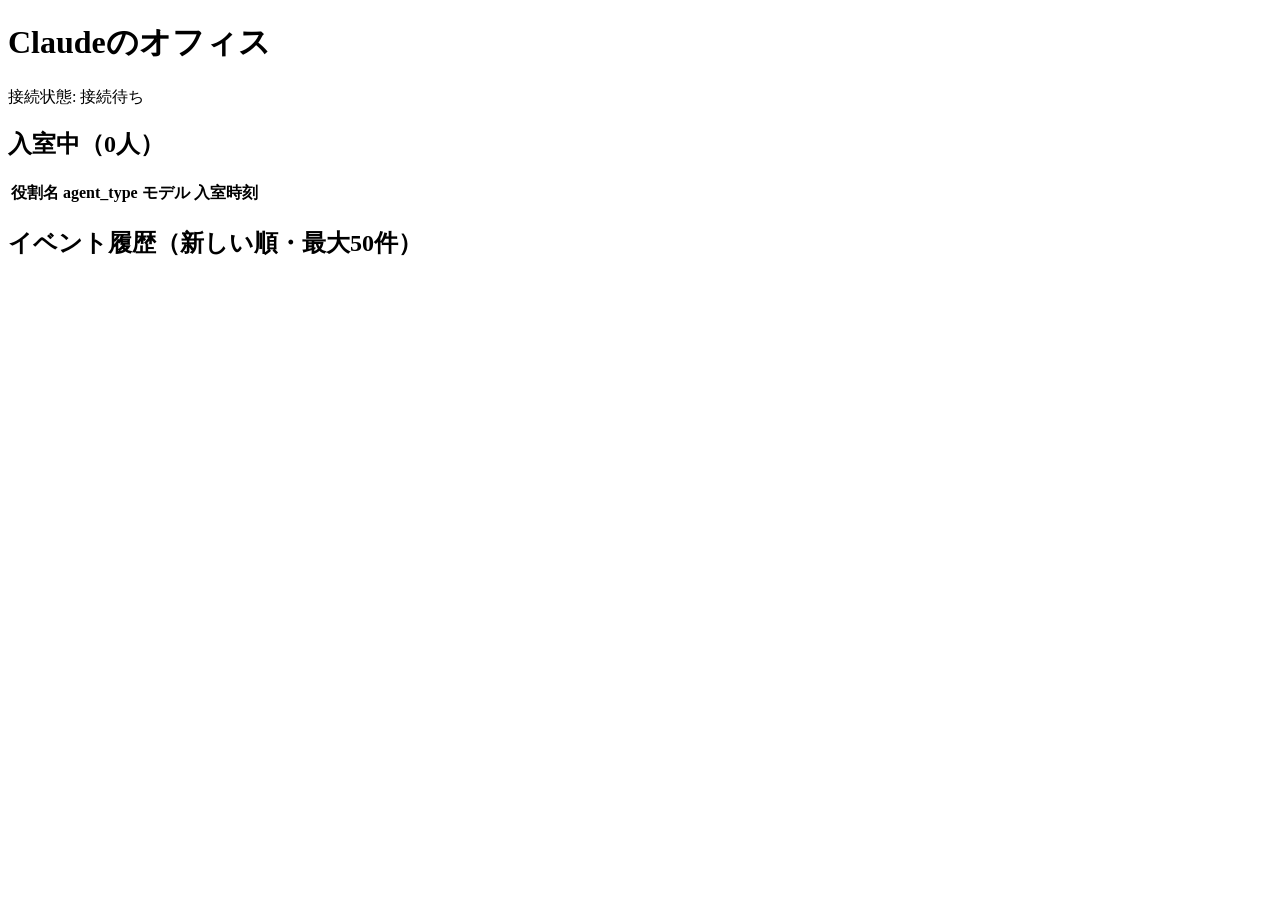
==== static/index.html @ fcf420a4 "初回コミット: claude-office Co-Authored-By: Claude Opus 5.5 <noreply@anthropic.com>" ====
<!DOCTYPE html>
<html lang="ja">
<head>
<meta charset="utf-8">
<title>Claudeのオフィス</title>
<link rel="stylesheet" href="/style.css">
</head>
<body>
<h1>Claudeのオフィス</h1>
<p>接続状態: <span id="connection-status" class="reconnecting">接続待ち</span></p>

<h2>入室中（<span id="agent-count">0</span>人）</h2>
<table>
  <thead>
    <tr><th>役割名</th><th>agent_type</th><th>モデル</th><th>入室時刻</th></tr>
  </thead>
  <tbody id="agent-table-body"></tbody>
</table>

<h2>イベント履歴（新しい順・最大50件）</h2>
<ul id="history-list"></ul>

<!-- 画面の動き（CSP のため HTML に直接書かず、別ファイルにしている） -->
<script src="/app.js"></script>
</body>
</html>
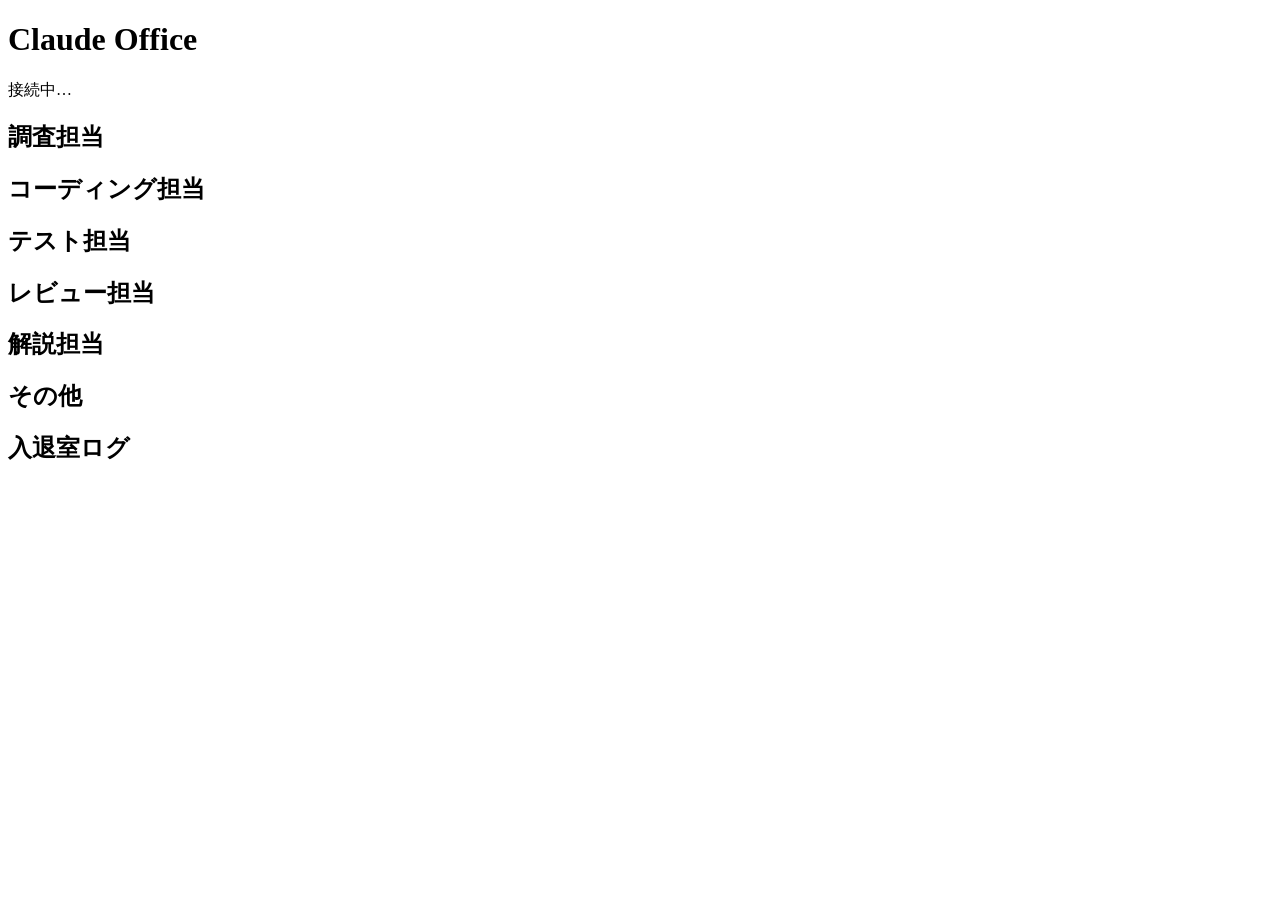
==== commit 1645e958: "オフィス画面のUIを拡張し、UI契約書と静的チェックツールを追加 - static/: オフィス画面（デスク・キャラクター表示）の HTML / CSS / JS を更新 - docs/ui_cont" ====
--- a/static/index.html
+++ b/static/index.html
@@ -1,26 +1,117 @@
-<!DOCTYPE html>
+<!doctype html>
 <html lang="ja">
 <head>
-<meta charset="utf-8">
-<title>Claudeのオフィス</title>
-<link rel="stylesheet" href="/style.css">
+  <meta charset="utf-8">
+  <meta name="viewport" content="width=device-width, initial-scale=1">
+  <title>Claude Office</title>
+  <link rel="stylesheet" href="/style.css">
+  <script src="/app.js" defer></script>
 </head>
-<body>
-<h1>Claudeのオフィス</h1>
-<p>接続状態: <span id="connection-status" class="reconnecting">接続待ち</span></p>
+<body data-mode="live">
+  <!-- ===== 上部：タイトルと接続状態 ===== -->
+  <header class="page-header">
+    <h1>Claude Office</h1>
+    <p id="connection-status" data-connection="connecting" role="status" aria-live="polite">接続中…</p>
+  </header>
 
-<h2>入室中（<span id="agent-count">0</span>人）</h2>
-<table>
-  <thead>
-    <tr><th>役割名</th><th>agent_type</th><th>モデル</th><th>入室時刻</th></tr>
-  </thead>
-  <tbody id="agent-table-body"></tbody>
-</table>
+  <main>
+    <!-- ===== デスク（役割ごとに1つ。順番固定） ===== -->
+    <section class="office" aria-label="デスク">
+      <section class="desk" data-role="researcher" data-count="0">
+        <h2 class="desk-label">調査担当</h2>
+        <div class="desk-seats"></div>
+      </section>
+      <section class="desk" data-role="coder" data-count="0">
+        <h2 class="desk-label">コーディング担当</h2>
+        <div class="desk-seats"></div>
+      </section>
+      <section class="desk" data-role="test-runner" data-count="0">
+        <h2 class="desk-label">テスト担当</h2>
+        <div class="desk-seats"></div>
+      </section>
+      <section class="desk" data-role="code-reviewer" data-count="0">
+        <h2 class="desk-label">レビュー担当</h2>
+        <div class="desk-seats"></div>
+      </section>
+      <section class="desk" data-role="code-explainer" data-count="0">
+        <h2 class="desk-label">解説担当</h2>
+        <div class="desk-seats"></div>
+      </section>
+      <section class="desk" data-role="other" data-count="0">
+        <h2 class="desk-label">その他</h2>
+        <div class="desk-seats"></div>
+      </section>
+    </section>
 
-<h2>イベント履歴（新しい順・最大50件）</h2>
-<ul id="history-list"></ul>
+    <!-- ===== 入退室ログ（新しい順・最大50件） ===== -->
+    <section class="activity" aria-labelledby="activity-title">
+      <h2 id="activity-title">入退室ログ</h2>
+      <ol id="activity-log"></ol>
+    </section>
+  </main>
 
-<!-- 画面の動き（CSP のため HTML に直接書かず、別ファイルにしている） -->
-<script src="/app.js"></script>
+  <!-- ===== キャラクター（ChatGPT が差し替える範囲 ここから） ===== -->
+  <template id="cat-researcher">
+    <svg viewBox="0 0 64 64" class="cat-svg" aria-hidden="true" focusable="false">
+      <polygon class="cat-ear" points="14,28 17,6 30,18" fill="#77b8b0"/>
+      <polygon class="cat-ear" points="50,28 47,6 34,18" fill="#77b8b0"/>
+      <circle class="cat-head" cx="32" cy="36" r="20" fill="#77b8b0"/>
+      <circle class="cat-eye" cx="25" cy="34" r="2.5" fill="#24303b"/>
+      <circle class="cat-eye" cx="39" cy="34" r="2.5" fill="#24303b"/>
+    </svg>
+  </template>
+  <template id="cat-coder">
+    <svg viewBox="0 0 64 64" class="cat-svg" aria-hidden="true" focusable="false">
+      <polygon class="cat-ear" points="14,28 17,6 30,18" fill="#8ca8e8"/>
+      <polygon class="cat-ear" points="50,28 47,6 34,18" fill="#8ca8e8"/>
+      <circle class="cat-head" cx="32" cy="36" r="20" fill="#8ca8e8"/>
+      <circle class="cat-eye" cx="25" cy="34" r="2.5" fill="#24303b"/>
+      <circle class="cat-eye" cx="39" cy="34" r="2.5" fill="#24303b"/>
+    </svg>
+  </template>
+  <template id="cat-test-runner">
+    <svg viewBox="0 0 64 64" class="cat-svg" aria-hidden="true" focusable="false">
+      <polygon class="cat-ear" points="14,28 17,6 30,18" fill="#e8b66b"/>
+      <polygon class="cat-ear" points="50,28 47,6 34,18" fill="#e8b66b"/>
+      <circle class="cat-head" cx="32" cy="36" r="20" fill="#e8b66b"/>
+      <circle class="cat-eye" cx="25" cy="34" r="2.5" fill="#24303b"/>
+      <circle class="cat-eye" cx="39" cy="34" r="2.5" fill="#24303b"/>
+    </svg>
+  </template>
+  <template id="cat-code-reviewer">
+    <svg viewBox="0 0 64 64" class="cat-svg" aria-hidden="true" focusable="false">
+      <polygon class="cat-ear" points="14,28 17,6 30,18" fill="#dc9292"/>
+      <polygon class="cat-ear" points="50,28 47,6 34,18" fill="#dc9292"/>
+      <circle class="cat-head" cx="32" cy="36" r="20" fill="#dc9292"/>
+      <circle class="cat-eye" cx="25" cy="34" r="2.5" fill="#24303b"/>
+      <circle class="cat-eye" cx="39" cy="34" r="2.5" fill="#24303b"/>
+    </svg>
+  </template>
+  <template id="cat-code-explainer">
+    <svg viewBox="0 0 64 64" class="cat-svg" aria-hidden="true" focusable="false">
+      <polygon class="cat-ear" points="14,28 17,6 30,18" fill="#b5a0e3"/>
+      <polygon class="cat-ear" points="50,28 47,6 34,18" fill="#b5a0e3"/>
+      <circle class="cat-head" cx="32" cy="36" r="20" fill="#b5a0e3"/>
+      <circle class="cat-eye" cx="25" cy="34" r="2.5" fill="#24303b"/>
+      <circle class="cat-eye" cx="39" cy="34" r="2.5" fill="#24303b"/>
+    </svg>
+  </template>
+  <template id="cat-generic">
+    <svg viewBox="0 0 64 64" class="cat-svg" aria-hidden="true" focusable="false">
+      <polygon class="cat-ear" points="14,28 17,6 30,18" fill="#b3b9b7"/>
+      <polygon class="cat-ear" points="50,28 47,6 34,18" fill="#b3b9b7"/>
+      <circle class="cat-head" cx="32" cy="36" r="20" fill="#b3b9b7"/>
+      <circle class="cat-eye" cx="25" cy="34" r="2.5" fill="#24303b"/>
+      <circle class="cat-eye" cx="39" cy="34" r="2.5" fill="#24303b"/>
+    </svg>
+  </template>
+  <template id="cat-absent">
+    <svg viewBox="0 0 64 64" class="cat-svg" aria-hidden="true" focusable="false">
+      <polygon class="cat-ear" points="14,28 17,6 30,18" fill="none" stroke="#9aa0a6" stroke-width="2" stroke-dasharray="4 3"/>
+      <polygon class="cat-ear" points="50,28 47,6 34,18" fill="none" stroke="#9aa0a6" stroke-width="2" stroke-dasharray="4 3"/>
+      <circle class="cat-head" cx="32" cy="36" r="20" fill="none" stroke="#9aa0a6" stroke-width="2" stroke-dasharray="4 3"/>
+    </svg>
+  </template>
+  <!-- ===== キャラクター（ChatGPT が差し替える範囲 ここまで） ===== -->
 </body>
 </html>
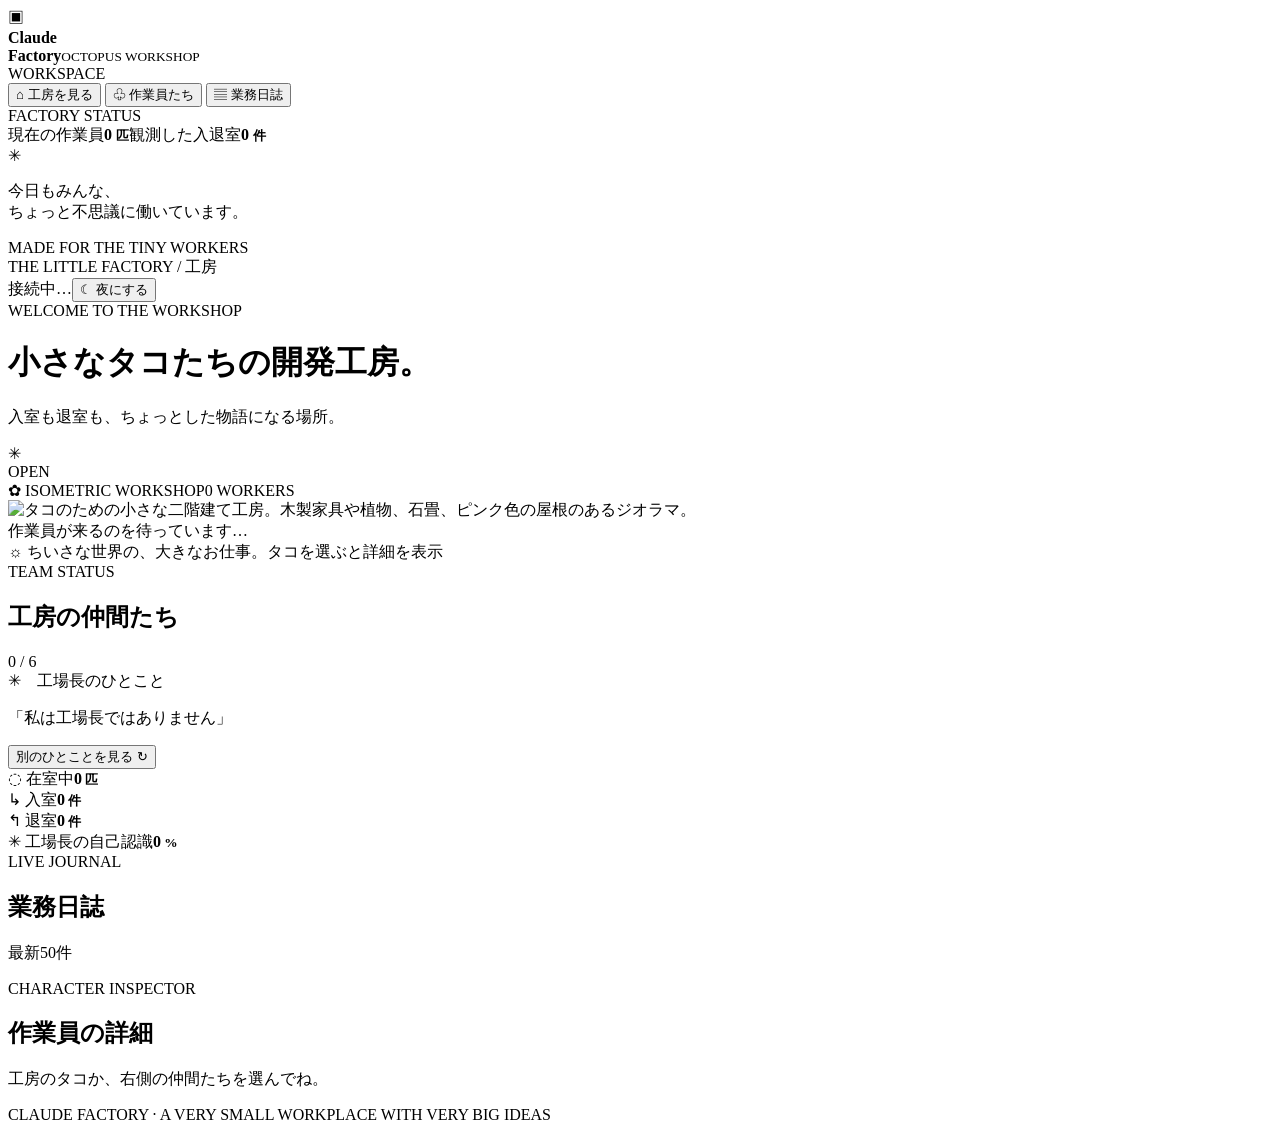
==== commit 92009866: "画面をタコの工房（Claude Factory）に作り直し - static/: ChatGPT 版のジオラマ工房デザイン（背景・タコの絵・レイアウト）を採用 - app.js: ChatGPT 版を" ====
--- a/static/index.html
+++ b/static/index.html
@@ -3,115 +3,59 @@
 <head>
   <meta charset="utf-8">
   <meta name="viewport" content="width=device-width, initial-scale=1">
-  <title>Claude Office</title>
+  <meta name="theme-color" content="#302838">
+  <title>Claude Factory | Octopus Workshop</title>
   <link rel="stylesheet" href="/style.css">
   <script src="/app.js" defer></script>
 </head>
 <body data-mode="live">
-  <!-- ===== 上部：タイトルと接続状態 ===== -->
-  <header class="page-header">
-    <h1>Claude Office</h1>
-    <p id="connection-status" data-connection="connecting" role="status" aria-live="polite">接続中…</p>
-  </header>
-
-  <main>
-    <!-- ===== デスク（役割ごとに1つ。順番固定） ===== -->
-    <section class="office" aria-label="デスク">
-      <section class="desk" data-role="researcher" data-count="0">
-        <h2 class="desk-label">調査担当</h2>
-        <div class="desk-seats"></div>
-      </section>
-      <section class="desk" data-role="coder" data-count="0">
-        <h2 class="desk-label">コーディング担当</h2>
-        <div class="desk-seats"></div>
-      </section>
-      <section class="desk" data-role="test-runner" data-count="0">
-        <h2 class="desk-label">テスト担当</h2>
-        <div class="desk-seats"></div>
-      </section>
-      <section class="desk" data-role="code-reviewer" data-count="0">
-        <h2 class="desk-label">レビュー担当</h2>
-        <div class="desk-seats"></div>
-      </section>
-      <section class="desk" data-role="code-explainer" data-count="0">
-        <h2 class="desk-label">解説担当</h2>
-        <div class="desk-seats"></div>
-      </section>
-      <section class="desk" data-role="other" data-count="0">
-        <h2 class="desk-label">その他</h2>
-        <div class="desk-seats"></div>
-      </section>
-    </section>
-
-    <!-- ===== 入退室ログ（新しい順・最大50件） ===== -->
-    <section class="activity" aria-labelledby="activity-title">
-      <h2 id="activity-title">入退室ログ</h2>
-      <ol id="activity-log"></ol>
-    </section>
-  </main>
-
-  <!-- ===== キャラクター（ChatGPT が差し替える範囲 ここから） ===== -->
-  <template id="cat-researcher">
-    <svg viewBox="0 0 64 64" class="cat-svg" aria-hidden="true" focusable="false">
-      <polygon class="cat-ear" points="14,28 17,6 30,18" fill="#77b8b0"/>
-      <polygon class="cat-ear" points="50,28 47,6 34,18" fill="#77b8b0"/>
-      <circle class="cat-head" cx="32" cy="36" r="20" fill="#77b8b0"/>
-      <circle class="cat-eye" cx="25" cy="34" r="2.5" fill="#24303b"/>
-      <circle class="cat-eye" cx="39" cy="34" r="2.5" fill="#24303b"/>
-    </svg>
-  </template>
-  <template id="cat-coder">
-    <svg viewBox="0 0 64 64" class="cat-svg" aria-hidden="true" focusable="false">
-      <polygon class="cat-ear" points="14,28 17,6 30,18" fill="#8ca8e8"/>
-      <polygon class="cat-ear" points="50,28 47,6 34,18" fill="#8ca8e8"/>
-      <circle class="cat-head" cx="32" cy="36" r="20" fill="#8ca8e8"/>
-      <circle class="cat-eye" cx="25" cy="34" r="2.5" fill="#24303b"/>
-      <circle class="cat-eye" cx="39" cy="34" r="2.5" fill="#24303b"/>
-    </svg>
-  </template>
-  <template id="cat-test-runner">
-    <svg viewBox="0 0 64 64" class="cat-svg" aria-hidden="true" focusable="false">
-      <polygon class="cat-ear" points="14,28 17,6 30,18" fill="#e8b66b"/>
-      <polygon class="cat-ear" points="50,28 47,6 34,18" fill="#e8b66b"/>
-      <circle class="cat-head" cx="32" cy="36" r="20" fill="#e8b66b"/>
-      <circle class="cat-eye" cx="25" cy="34" r="2.5" fill="#24303b"/>
-      <circle class="cat-eye" cx="39" cy="34" r="2.5" fill="#24303b"/>
-    </svg>
-  </template>
-  <template id="cat-code-reviewer">
-    <svg viewBox="0 0 64 64" class="cat-svg" aria-hidden="true" focusable="false">
-      <polygon class="cat-ear" points="14,28 17,6 30,18" fill="#dc9292"/>
-      <polygon class="cat-ear" points="50,28 47,6 34,18" fill="#dc9292"/>
-      <circle class="cat-head" cx="32" cy="36" r="20" fill="#dc9292"/>
-      <circle class="cat-eye" cx="25" cy="34" r="2.5" fill="#24303b"/>
-      <circle class="cat-eye" cx="39" cy="34" r="2.5" fill="#24303b"/>
-    </svg>
-  </template>
-  <template id="cat-code-explainer">
-    <svg viewBox="0 0 64 64" class="cat-svg" aria-hidden="true" focusable="false">
-      <polygon class="cat-ear" points="14,28 17,6 30,18" fill="#b5a0e3"/>
-      <polygon class="cat-ear" points="50,28 47,6 34,18" fill="#b5a0e3"/>
-      <circle class="cat-head" cx="32" cy="36" r="20" fill="#b5a0e3"/>
-      <circle class="cat-eye" cx="25" cy="34" r="2.5" fill="#24303b"/>
-      <circle class="cat-eye" cx="39" cy="34" r="2.5" fill="#24303b"/>
-    </svg>
-  </template>
-  <template id="cat-generic">
-    <svg viewBox="0 0 64 64" class="cat-svg" aria-hidden="true" focusable="false">
-      <polygon class="cat-ear" points="14,28 17,6 30,18" fill="#b3b9b7"/>
-      <polygon class="cat-ear" points="50,28 47,6 34,18" fill="#b3b9b7"/>
-      <circle class="cat-head" cx="32" cy="36" r="20" fill="#b3b9b7"/>
-      <circle class="cat-eye" cx="25" cy="34" r="2.5" fill="#24303b"/>
-      <circle class="cat-eye" cx="39" cy="34" r="2.5" fill="#24303b"/>
-    </svg>
-  </template>
-  <template id="cat-absent">
-    <svg viewBox="0 0 64 64" class="cat-svg" aria-hidden="true" focusable="false">
-      <polygon class="cat-ear" points="14,28 17,6 30,18" fill="none" stroke="#9aa0a6" stroke-width="2" stroke-dasharray="4 3"/>
-      <polygon class="cat-ear" points="50,28 47,6 34,18" fill="none" stroke="#9aa0a6" stroke-width="2" stroke-dasharray="4 3"/>
-      <circle class="cat-head" cx="32" cy="36" r="20" fill="none" stroke="#9aa0a6" stroke-width="2" stroke-dasharray="4 3"/>
-    </svg>
-  </template>
-  <!-- ===== キャラクター（ChatGPT が差し替える範囲 ここまで） ===== -->
+<div class="layout" id="app">
+  <aside class="rail" aria-label="メインメニュー">
+    <div class="logo"><span class="logo-mark" aria-hidden="true">▣</span><div><b>Claude<br>Factory</b><small>OCTOPUS WORKSHOP</small></div></div>
+    <div class="rail-caption">WORKSPACE</div>
+    <nav class="nav" aria-label="ページ内リンク">
+      <button type="button" class="nav-item chosen" data-scroll="workshop">⌂ <span>工房を見る</span></button>
+      <button type="button" class="nav-item" data-scroll="crew">♧ <span>作業員たち</span></button>
+      <button type="button" class="nav-item" data-scroll="journal">▤ <span>業務日誌</span></button>
+    </nav>
+    <div class="rail-caption">FACTORY STATUS</div>
+    <div class="rail-card"><span class="rail-label">現在の作業員</span><strong id="side-crew">0 <small>匹</small></strong><span class="rail-label">観測した入退室</span><strong id="side-events">0 <small>件</small></strong></div>
+    <div class="rail-message"><span class="asterisk">✳</span><p>今日もみんな、<br>ちょっと不思議に働いています。</p></div>
+    <span class="rail-foot">MADE FOR THE TINY WORKERS</span>
+  </aside>
+  <div class="stage-column">
+    <header class="topbar">
+      <div class="crumb">THE LITTLE FACTORY <span>/</span> 工房</div>
+      <div class="top-actions"><span class="chip" id="connection-status" data-connection="connecting" role="status" aria-live="polite">接続中…</span><button class="day-toggle" type="button" id="light-toggle" aria-label="昼夜の切り替え">☾ 夜にする</button></div>
+    </header>
+    <main>
+      <div class="heading"><div><span class="eyebrow">WELCOME TO THE WORKSHOP</span><h1>小さなタコたちの開発工房。</h1><p>入室も退室も、ちょっとした物語になる場所。</p></div><span class="heading-stamp">✳<br>OPEN</span></div>
+      <div class="content-grid">
+        <section class="workshop" id="workshop" aria-label="工房のジオラマ">
+          <div class="scene-top"><span>✿ ISOMETRIC WORKSHOP</span><span id="scene-population">0 WORKERS</span></div>
+          <div class="scene" id="scene">
+            <img class="background-art" src="/assets/workshop_background.png" alt="タコのための小さな二階建て工房。木製家具や植物、石畳、ピンク色の屋根のあるジオラマ。" draggable="false">
+            <div class="slot" data-role="researcher" aria-label="調査担当の作業場所"></div>
+            <div class="slot" data-role="coder" aria-label="コーディング担当の作業場所"></div>
+            <div class="slot" data-role="test-runner" aria-label="テスト担当の作業場所"></div>
+            <div class="slot" data-role="code-reviewer" aria-label="レビュー担当の作業場所"></div>
+            <div class="slot" data-role="code-explainer" aria-label="解説担当の作業場所"></div>
+            <div class="slot" data-role="other" aria-label="その他の作業場所"></div>
+            <div class="scene-empty" id="scene-empty">作業員が来るのを待っています…</div>
+          </div>
+          <div class="scene-bottom"><span>☼ ちいさな世界の、大きなお仕事。</span><span>タコを選ぶと詳細を表示</span></div>
+        </section>
+        <aside class="right-panels" id="crew">
+          <section class="panel crew-panel"><div class="panel-head"><div><span class="eyebrow">TEAM STATUS</span><h2>工房の仲間たち</h2></div><span class="pill" id="crew-total">0 / 6</span></div><div id="worker-list" class="worker-list"></div></section>
+          <section class="panel manager-panel"><div class="manager-title">✳　工場長のひとこと</div><p id="manager-quote">「私は工場長ではありません」</p><button type="button" id="next-quote">別のひとことを見る ↻</button></section>
+        </aside>
+      </div>
+      <div class="summary-strip" aria-label="工房の統計"><div><span>◌ 在室中</span><strong id="summary-present">0<small> 匹</small></strong></div><div><span>↳ 入室</span><strong id="summary-enter">0<small> 件</small></strong></div><div><span>↰ 退室</span><strong id="summary-leave">0<small> 件</small></strong></div><div><span>✳ 工場長の自己認識</span><strong>0<small> %</small></strong></div></div>
+      <div class="bottom-grid"><section class="panel journal" id="journal"><div class="panel-head"><div><span class="eyebrow">LIVE JOURNAL</span><h2>業務日誌</h2></div><span class="pill">最新50件</span></div><ol id="activity-log" aria-live="polite" aria-relevant="additions"></ol></section>
+      <section class="panel inspector"><div class="panel-head"><div><span class="eyebrow">CHARACTER INSPECTOR</span><h2>作業員の詳細</h2></div></div><div id="worker-detail" class="worker-detail"><p>工房のタコか、右側の仲間たちを選んでね。</p></div><div class="mock-controls" id="mock-controls" hidden><button type="button" id="mock-enter">＋ デモ入室</button><button type="button" id="mock-leave">− デモ退室</button></div></section></div>
+    </main>
+    <footer class="footer">CLAUDE FACTORY · A VERY SMALL WORKPLACE WITH VERY BIG IDEAS</footer>
+  </div>
+</div>
 </body>
 </html>
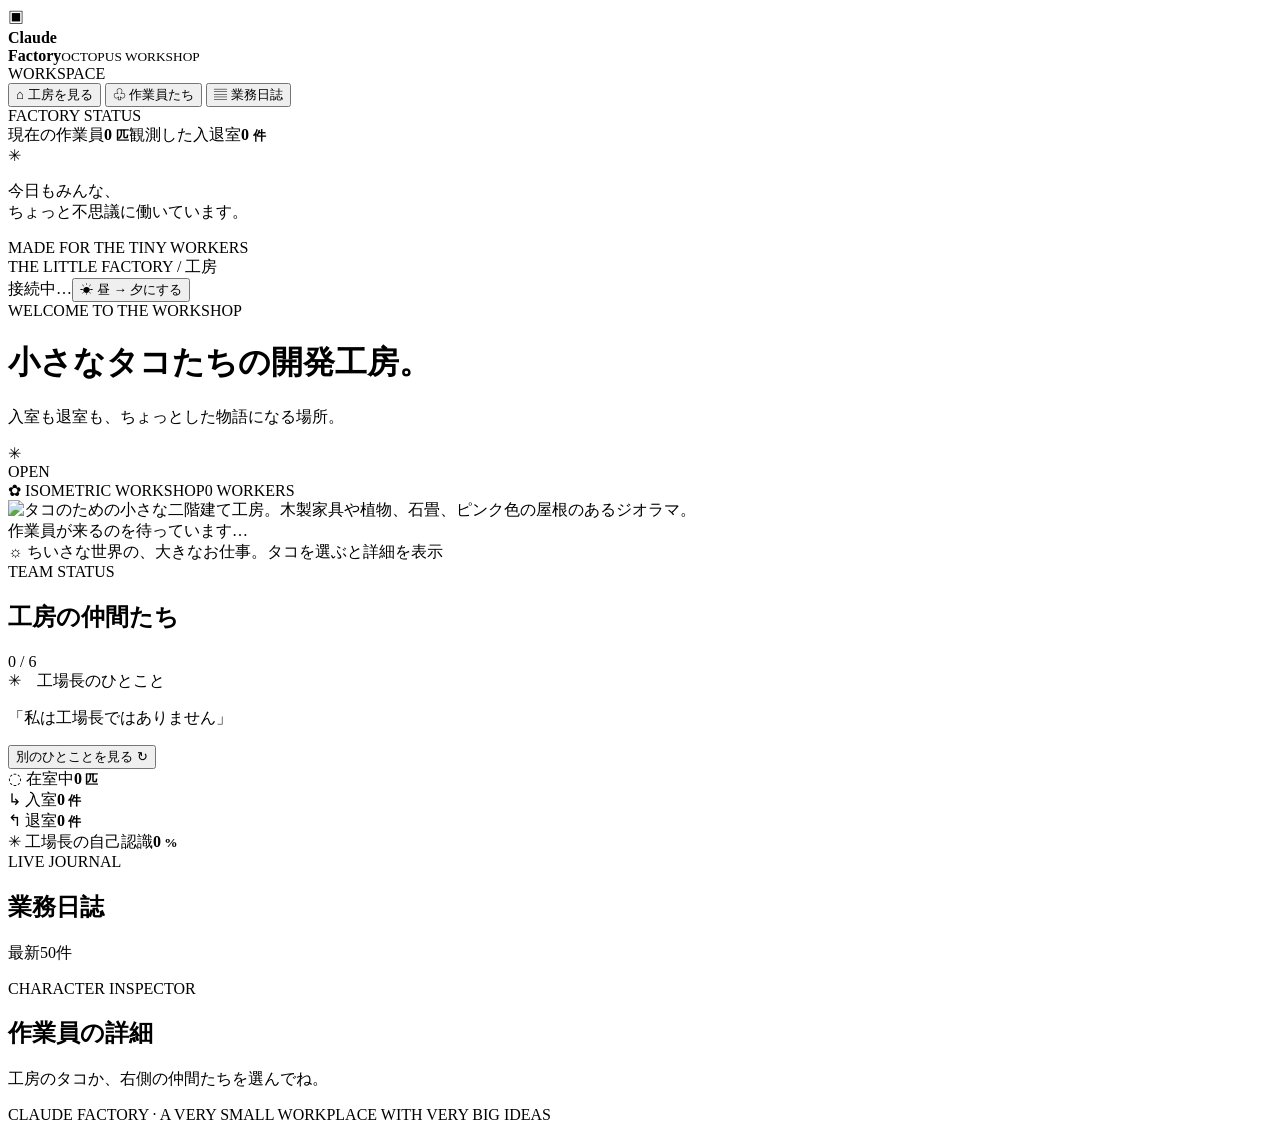
==== commit a750b1d1: "夜間照明（昼・夕・夜）とタコのモーションを追加 - 照明: #scene[data-light] で昼→夕→夜を切り替え。画面全体の filter をやめ、   色かぶり・月明かり・光スポット（窓・ラ" ====
--- a/static/index.html
+++ b/static/index.html
@@ -26,21 +26,36 @@
   <div class="stage-column">
     <header class="topbar">
       <div class="crumb">THE LITTLE FACTORY <span>/</span> 工房</div>
-      <div class="top-actions"><span class="chip" id="connection-status" data-connection="connecting" role="status" aria-live="polite">接続中…</span><button class="day-toggle" type="button" id="light-toggle" aria-label="昼夜の切り替え">☾ 夜にする</button></div>
+      <div class="top-actions"><span class="chip" id="connection-status" data-connection="connecting" role="status" aria-live="polite">接続中…</span><button class="day-toggle" type="button" id="light-toggle" aria-label="照明：いまは昼。押すと夕方にします">☀ 昼 → 夕にする</button></div>
     </header>
     <main>
       <div class="heading"><div><span class="eyebrow">WELCOME TO THE WORKSHOP</span><h1>小さなタコたちの開発工房。</h1><p>入室も退室も、ちょっとした物語になる場所。</p></div><span class="heading-stamp">✳<br>OPEN</span></div>
       <div class="content-grid">
         <section class="workshop" id="workshop" aria-label="工房のジオラマ">
           <div class="scene-top"><span>✿ ISOMETRIC WORKSHOP</span><span id="scene-population">0 WORKERS</span></div>
-          <div class="scene" id="scene">
+          <div class="scene" id="scene" data-light="day">
             <img class="background-art" src="/assets/workshop_background.png" alt="タコのための小さな二階建て工房。木製家具や植物、石畳、ピンク色の屋根のあるジオラマ。" draggable="false">
+            <div class="light-layer" id="light-layer" aria-hidden="true">
+              <div class="light-tint" data-tint="dusk"></div>
+              <div class="light-tint" data-tint="night"></div>
+              <div class="light-moon"></div>
+              <span class="light-spot" data-light-kind="window" data-spot="window-left-1"></span>
+              <span class="light-spot" data-light-kind="window" data-spot="window-left-2"></span>
+              <span class="light-spot" data-light-kind="window" data-spot="window-arch"></span>
+              <span class="light-spot" data-light-kind="window" data-spot="window-small"></span>
+              <span class="light-spot" data-light-kind="lantern" data-spot="lantern-1"></span>
+              <span class="light-spot" data-light-kind="lantern" data-spot="lantern-2"></span>
+              <span class="light-spot" data-light-kind="candle" data-spot="candle-1"></span>
+              <span class="light-spot" data-light-kind="candle" data-spot="candle-2"></span>
+              <span class="light-spot" data-light-kind="door" data-spot="door"></span>
+            </div>
             <div class="slot" data-role="researcher" aria-label="調査担当の作業場所"></div>
             <div class="slot" data-role="coder" aria-label="コーディング担当の作業場所"></div>
             <div class="slot" data-role="test-runner" aria-label="テスト担当の作業場所"></div>
             <div class="slot" data-role="code-reviewer" aria-label="レビュー担当の作業場所"></div>
             <div class="slot" data-role="code-explainer" aria-label="解説担当の作業場所"></div>
             <div class="slot" data-role="other" aria-label="その他の作業場所"></div>
+            <div class="scene-fx" id="scene-fx" aria-hidden="true"></div>
             <div class="scene-empty" id="scene-empty">作業員が来るのを待っています…</div>
           </div>
           <div class="scene-bottom"><span>☼ ちいさな世界の、大きなお仕事。</span><span>タコを選ぶと詳細を表示</span></div>
@@ -52,7 +67,7 @@
       </div>
       <div class="summary-strip" aria-label="工房の統計"><div><span>◌ 在室中</span><strong id="summary-present">0<small> 匹</small></strong></div><div><span>↳ 入室</span><strong id="summary-enter">0<small> 件</small></strong></div><div><span>↰ 退室</span><strong id="summary-leave">0<small> 件</small></strong></div><div><span>✳ 工場長の自己認識</span><strong>0<small> %</small></strong></div></div>
       <div class="bottom-grid"><section class="panel journal" id="journal"><div class="panel-head"><div><span class="eyebrow">LIVE JOURNAL</span><h2>業務日誌</h2></div><span class="pill">最新50件</span></div><ol id="activity-log" aria-live="polite" aria-relevant="additions"></ol></section>
-      <section class="panel inspector"><div class="panel-head"><div><span class="eyebrow">CHARACTER INSPECTOR</span><h2>作業員の詳細</h2></div></div><div id="worker-detail" class="worker-detail"><p>工房のタコか、右側の仲間たちを選んでね。</p></div><div class="mock-controls" id="mock-controls" hidden><button type="button" id="mock-enter">＋ デモ入室</button><button type="button" id="mock-leave">− デモ退室</button></div></section></div>
+      <section class="panel inspector"><div class="panel-head"><div><span class="eyebrow">CHARACTER INSPECTOR</span><h2>作業員の詳細</h2></div></div><div id="worker-detail" class="worker-detail"><p>工房のタコか、右側の仲間たちを選んでね。</p></div><div class="mock-controls" id="mock-controls" hidden><button type="button" id="mock-enter">＋ デモ入室</button><button type="button" id="mock-leave">− デモ退室</button><button type="button" id="mock-light">◐ 照明を切り替え</button><button type="button" id="mock-work">⚒ 全員に仕事モーション</button><button type="button" id="mock-react">! 全員にリアクション</button><button type="button" id="mock-walk">⇄ 歩いて入退室を試す</button></div></section></div>
     </main>
     <footer class="footer">CLAUDE FACTORY · A VERY SMALL WORKPLACE WITH VERY BIG IDEAS</footer>
   </div>
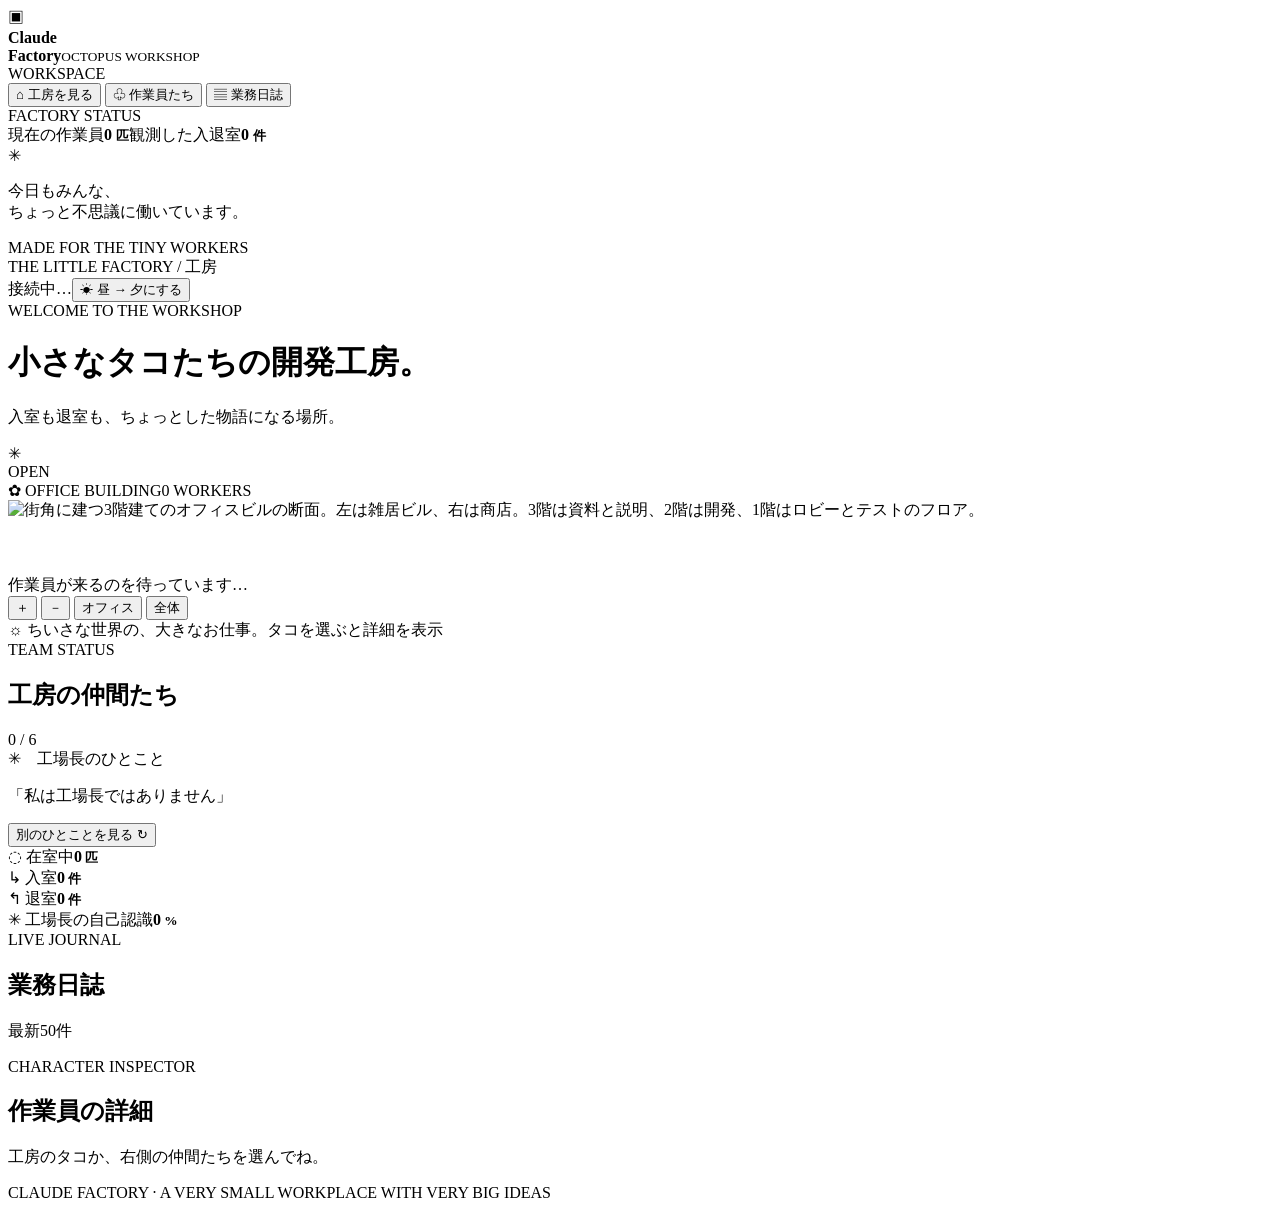
==== commit 52dd7acb: "オフィスを街の中のオフィスビルに作り直し、タコをスプライトシートで動かす 背景 - 工房の背景を、3階建てオフィスビルの断面に差し替え（街の中に建つ 1536×1024 の横長の絵。オフィスは中央） " ====
--- a/static/index.html
+++ b/static/index.html
@@ -32,31 +32,56 @@
       <div class="heading"><div><span class="eyebrow">WELCOME TO THE WORKSHOP</span><h1>小さなタコたちの開発工房。</h1><p>入室も退室も、ちょっとした物語になる場所。</p></div><span class="heading-stamp">✳<br>OPEN</span></div>
       <div class="content-grid">
         <section class="workshop" id="workshop" aria-label="工房のジオラマ">
-          <div class="scene-top"><span>✿ ISOMETRIC WORKSHOP</span><span id="scene-population">0 WORKERS</span></div>
-          <div class="scene" id="scene" data-light="day">
-            <img class="background-art" src="/assets/workshop_background.png" alt="タコのための小さな二階建て工房。木製家具や植物、石畳、ピンク色の屋根のあるジオラマ。" draggable="false">
-            <div class="light-layer" id="light-layer" aria-hidden="true">
-              <div class="light-tint" data-tint="dusk"></div>
-              <div class="light-tint" data-tint="night"></div>
-              <div class="light-moon"></div>
-              <span class="light-spot" data-light-kind="window" data-spot="window-left-1"></span>
-              <span class="light-spot" data-light-kind="window" data-spot="window-left-2"></span>
-              <span class="light-spot" data-light-kind="window" data-spot="window-arch"></span>
-              <span class="light-spot" data-light-kind="window" data-spot="window-small"></span>
-              <span class="light-spot" data-light-kind="lantern" data-spot="lantern-1"></span>
-              <span class="light-spot" data-light-kind="lantern" data-spot="lantern-2"></span>
-              <span class="light-spot" data-light-kind="candle" data-spot="candle-1"></span>
-              <span class="light-spot" data-light-kind="candle" data-spot="candle-2"></span>
-              <span class="light-spot" data-light-kind="door" data-spot="door"></span>
+          <div class="scene-top"><span>✿ OFFICE BUILDING</span><span id="scene-population">0 WORKERS</span></div>
+          <div class="scene-viewport" id="scene-viewport" data-zoomed="false">
+            <div class="scene" id="scene" data-light="day">
+              <img class="background-art" src="/assets/workshop_background.png" alt="街角に建つ3階建てのオフィスビルの断面。左は雑居ビル、右は商店。3階は資料と説明、2階は開発、1階はロビーとテストのフロア。" draggable="false">
+              <div class="light-layer" id="light-layer" aria-hidden="true">
+                <div class="light-tint" data-tint="dusk"></div>
+                <div class="light-tint" data-tint="night"></div>
+                <div class="light-tint" data-tint="night-room"></div>
+                <div class="light-moon"></div>
+                <div class="light-city">
+                  <img data-city="base" src="/assets/city_lights_base.png" alt="" draggable="false">
+                  <img data-city="a" src="/assets/city_lights_a.png" alt="" draggable="false">
+                  <img data-city="b" src="/assets/city_lights_b.png" alt="" draggable="false">
+                  <img data-city="c" src="/assets/city_lights_c.png" alt="" draggable="false">
+                  <img data-city="beacon" src="/assets/city_lights_beacon.png" alt="" draggable="false">
+                </div>
+                <span class="light-spot" data-light-kind="window" data-spot="ceiling-3f-a"></span>
+                <span class="light-spot" data-light-kind="window" data-spot="ceiling-3f-b"></span>
+                <span class="light-spot" data-light-kind="window" data-spot="ceiling-3f-c"></span>
+                <span class="light-spot" data-light-kind="window" data-spot="ceiling-2f-a"></span>
+                <span class="light-spot" data-light-kind="window" data-spot="ceiling-2f-b"></span>
+                <span class="light-spot" data-light-kind="window" data-spot="ceiling-2f-c"></span>
+                <span class="light-spot" data-light-kind="window" data-spot="ceiling-1f-a"></span>
+                <span class="light-spot" data-light-kind="window" data-spot="ceiling-1f-b"></span>
+                <span class="light-spot" data-light-kind="window" data-spot="ceiling-1f-c"></span>
+                <span class="light-spot" data-light-kind="screen" data-spot="screen-3f"></span>
+                <span class="light-spot" data-light-kind="screen" data-spot="monitor-5"></span>
+                <span class="light-spot" data-light-kind="screen" data-spot="monitor-6"></span>
+                <span class="light-spot" data-light-kind="screen" data-spot="monitor-7"></span>
+                <span class="light-spot" data-light-kind="server" data-spot="server"></span>
+                <span class="light-spot" data-light-kind="door" data-spot="door"></span>
+              </div>
+              <div class="slot" data-role="researcher" aria-label="調査担当の作業場所"></div>
+              <div class="slot" data-role="coder" aria-label="コーディング担当の作業場所"></div>
+              <div class="slot" data-role="test-runner" aria-label="テスト担当の作業場所"></div>
+              <div class="slot" data-role="code-reviewer" aria-label="レビュー担当の作業場所"></div>
+              <div class="slot" data-role="code-explainer" aria-label="解説担当の作業場所"></div>
+              <div class="slot" data-role="other" aria-label="その他の作業場所"></div>
+              <img class="foreground-art" src="/assets/workshop_foreground.png" alt="" aria-hidden="true" draggable="false">
+              <div class="foreground-tint" aria-hidden="true"><div data-tint="dusk"></div><div data-tint="night"></div></div>
+              <img class="light-room" src="/assets/room_light.png" alt="" aria-hidden="true" draggable="false">
+              <div class="scene-fx" id="scene-fx" aria-hidden="true"></div>
+              <div class="scene-empty" id="scene-empty">作業員が来るのを待っています…</div>
             </div>
-            <div class="slot" data-role="researcher" aria-label="調査担当の作業場所"></div>
-            <div class="slot" data-role="coder" aria-label="コーディング担当の作業場所"></div>
-            <div class="slot" data-role="test-runner" aria-label="テスト担当の作業場所"></div>
-            <div class="slot" data-role="code-reviewer" aria-label="レビュー担当の作業場所"></div>
-            <div class="slot" data-role="code-explainer" aria-label="解説担当の作業場所"></div>
-            <div class="slot" data-role="other" aria-label="その他の作業場所"></div>
-            <div class="scene-fx" id="scene-fx" aria-hidden="true"></div>
-            <div class="scene-empty" id="scene-empty">作業員が来るのを待っています…</div>
+            <div class="zoom-controls" role="group" aria-label="背景の拡大・縮小">
+              <button type="button" id="zoom-in" aria-label="拡大">＋</button>
+              <button type="button" id="zoom-out" aria-label="縮小">－</button>
+              <button type="button" id="zoom-office" aria-label="オフィスを表示">オフィス</button>
+              <button type="button" id="zoom-reset" aria-label="街の全体を表示">全体</button>
+            </div>
           </div>
           <div class="scene-bottom"><span>☼ ちいさな世界の、大きなお仕事。</span><span>タコを選ぶと詳細を表示</span></div>
         </section>
